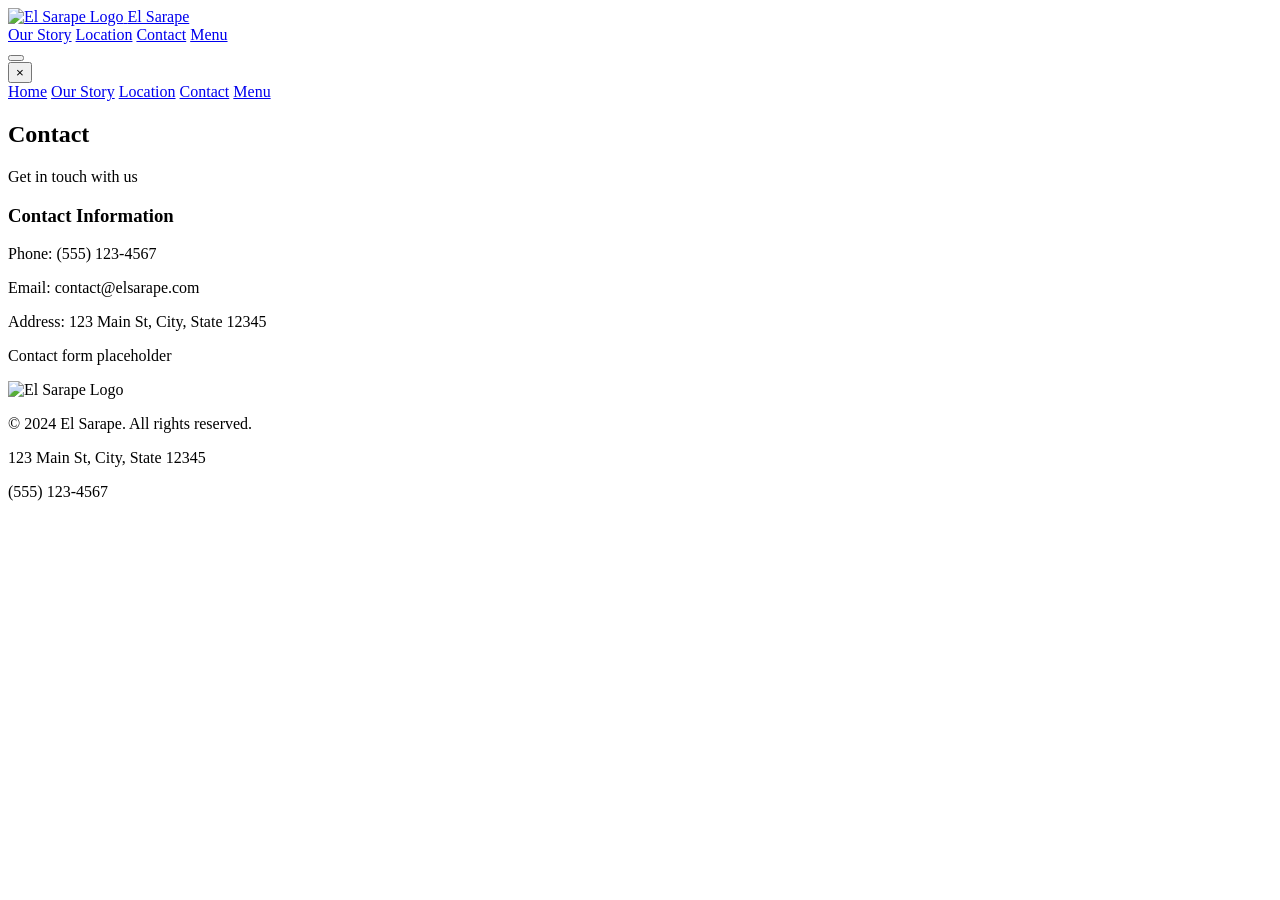
==== contact.html @ fcd25871 "added contact page with placeholders" ====
<!DOCTYPE html>
<html lang="en">
<head>
  <meta charset="UTF-8">
  <meta name="viewport" content="width=device-width, initial-scale=1.0">
  <title>Contact - El Sarape</title>
  <link rel="stylesheet" href="styles.css">
</head>
<body>
  <!-- Header -->
  <header class="header">
    <a href="index.html" class="header-brand">
      <img src="photos/logo.jpg" alt="El Sarape Logo" class="header-logo">
      <span class="header-brand-text">El Sarape</span>
    </a>
    <nav class="header-nav">
      <a href="our-story.html">Our Story</a>
      <a href="location.html">Location</a>
      <a href="contact.html">Contact</a>
      <a href="menu.html" class="btn-primary">Menu</a>
    </nav>
    <button class="hamburger" aria-label="Open menu">
      <span></span>
      <span></span>
      <span></span>
    </button>
  </header>

  <!-- Mobile Navigation -->
  <div class="mobile-nav">
    <button class="mobile-nav-close" aria-label="Close menu">&times;</button>
    <div class="mobile-nav-links">
      <a href="index.html">Home</a>
      <a href="our-story.html">Our Story</a>
      <a href="location.html">Location</a>
      <a href="contact.html">Contact</a>
      <a href="menu.html" class="btn-primary">Menu</a>
    </div>
  </div>

  <!-- Page Hero -->
  <section class="page-hero">
    <h1>Contact</h1>
    <p>Get in touch with us</p>
  </section>

  <!-- Contact Info -->
  <div class="contact-info">
    <h3>Contact Information</h3>
    <p>Phone: (555) 123-4567</p>
    <p>Email: contact@elsarape.com</p>
    <p>Address: 123 Main St, City, State 12345</p>
    
    <div class="form-placeholder">
      <p>Contact form placeholder</p>
    </div>
  </div>

  <!-- Footer -->
  <footer class="footer">
    <img src="photos/logo.jpg" alt="El Sarape Logo" class="footer-logo">
    <p>&copy; 2024 El Sarape. All rights reserved.</p>
    <p>123 Main St, City, State 12345</p>
    <p>(555) 123-4567</p>
  </footer>

  <script src="script.js"></script>
</body>
</html>
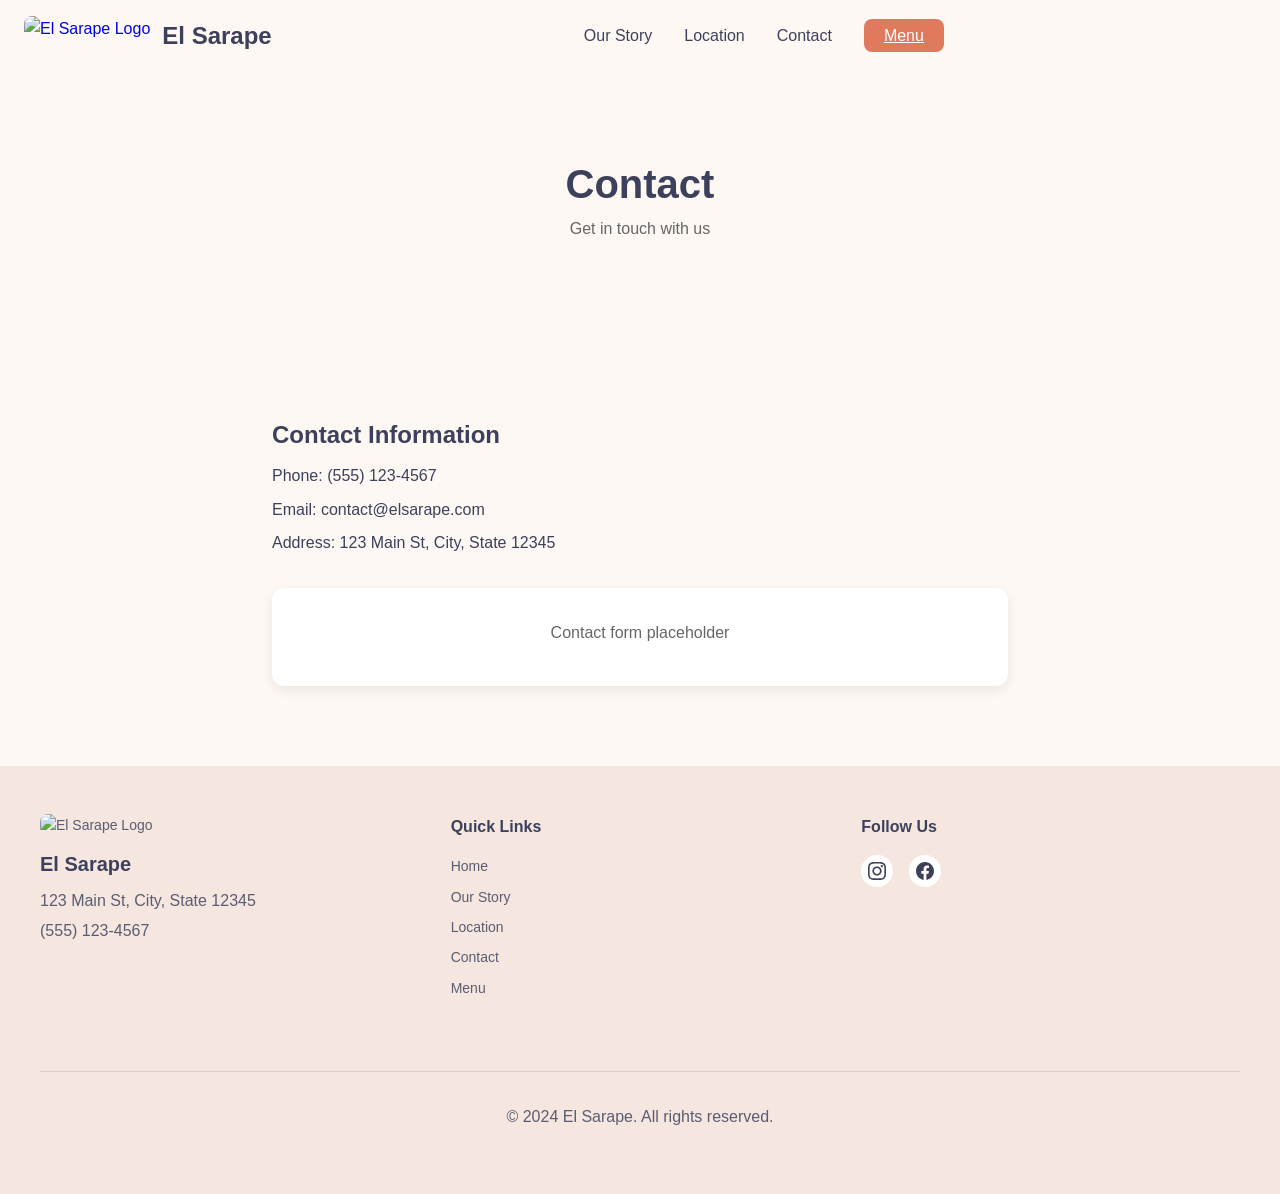
==== commit 0860c979: "footer/header upgrade" ====
--- a/contact.html
+++ b/contact.html
@@ -14,10 +14,14 @@
       <span class="header-brand-text">El Sarape</span>
     </a>
     <nav class="header-nav">
-      <a href="our-story.html">Our Story</a>
-      <a href="location.html">Location</a>
-      <a href="contact.html">Contact</a>
-      <a href="menu.html" class="btn-primary">Menu</a>
+      <div class="header-nav-links">
+        <a href="our-story.html">Our Story</a>
+        <a href="location.html">Location</a>
+        <a href="contact.html">Contact</a>
+      </div>
+      <div class="header-nav-menu">
+        <a href="menu.html" class="btn-primary">Menu</a>
+      </div>
     </nav>
     <button class="hamburger" aria-label="Open menu">
       <span></span>
@@ -58,10 +62,42 @@
 
   <!-- Footer -->
   <footer class="footer">
-    <img src="photos/logo.jpg" alt="El Sarape Logo" class="footer-logo">
-    <p>&copy; 2024 El Sarape. All rights reserved.</p>
-    <p>123 Main St, City, State 12345</p>
-    <p>(555) 123-4567</p>
+    <div class="footer-content">
+      <div class="footer-brand">
+        <img src="photos/logo.jpg" alt="El Sarape Logo" class="footer-logo">
+        <h4>El Sarape</h4>
+        <p>123 Main St, City, State 12345</p>
+        <p>(555) 123-4567</p>
+      </div>
+      <div class="footer-section">
+        <h4>Quick Links</h4>
+        <ul>
+          <li><a href="index.html">Home</a></li>
+          <li><a href="our-story.html">Our Story</a></li>
+          <li><a href="location.html">Location</a></li>
+          <li><a href="contact.html">Contact</a></li>
+          <li><a href="menu.html">Menu</a></li>
+        </ul>
+      </div>
+      <div class="footer-section">
+        <h4>Follow Us</h4>
+        <div class="footer-social">
+          <a href="#" aria-label="Instagram">
+            <svg xmlns="http://www.w3.org/2000/svg" fill="currentColor" viewBox="0 0 24 24" width="18" height="18">
+              <path d="M12 2.163c3.204 0 3.584.012 4.85.07 3.252.148 4.771 1.691 4.919 4.919.058 1.265.069 1.645.069 4.849 0 3.205-.012 3.584-.069 4.849-.149 3.225-1.664 4.771-4.919 4.919-1.266.058-1.644.07-4.85.07-3.204 0-3.584-.012-4.849-.07-3.26-.149-4.771-1.699-4.919-4.92-.058-1.265-.07-1.644-.07-4.849 0-3.204.013-3.583.07-4.849.149-3.227 1.664-4.771 4.919-4.919 1.266-.057 1.645-.069 4.849-.069zm0-2.163c-3.259 0-3.667.014-4.947.072-4.358.2-6.78 2.618-6.98 6.98-.059 1.281-.073 1.689-.073 4.948 0 3.259.014 3.668.072 4.948.2 4.358 2.618 6.78 6.98 6.98 1.281.058 1.689.072 4.948.072 3.259 0 3.668-.014 4.948-.072 4.354-.2 6.782-2.618 6.979-6.98.059-1.28.073-1.689.073-4.948 0-3.259-.014-3.667-.072-4.947-.196-4.354-2.617-6.78-6.979-6.98-1.281-.059-1.69-.073-4.949-.073zm0 5.838c-3.403 0-6.162 2.759-6.162 6.162s2.759 6.163 6.162 6.163 6.162-2.759 6.162-6.163c0-3.403-2.759-6.162-6.162-6.162zm0 10.162c-2.209 0-4-1.79-4-4 0-2.209 1.791-4 4-4s4 1.791 4 4c0 2.21-1.791 4-4 4zm6.406-11.845c-.796 0-1.441.645-1.441 1.44s.645 1.44 1.441 1.44c.795 0 1.439-.645 1.439-1.44s-.644-1.44-1.439-1.44z"/>
+            </svg>
+          </a>
+          <a href="#" aria-label="Facebook">
+            <svg xmlns="http://www.w3.org/2000/svg" fill="currentColor" viewBox="0 0 24 24" width="18" height="18">
+              <path d="M24 12.073c0-6.627-5.373-12-12-12s-12 5.373-12 12c0 5.99 4.388 10.954 10.125 11.854v-8.385H7.078v-3.47h3.047V9.43c0-3.007 1.792-4.669 4.533-4.669 1.312 0 2.686.235 2.686.235v2.953H15.83c-1.491 0-1.956.925-1.956 1.874v2.25h3.328l-.532 3.47h-2.796v8.385C19.612 23.027 24 18.062 24 12.073z"/>
+            </svg>
+          </a>
+        </div>
+      </div>
+      <div class="footer-bottom">
+        <p>&copy; 2024 El Sarape. All rights reserved.</p>
+      </div>
+    </div>
   </footer>
 
   <script src="script.js"></script>
--- a/styles.css
+++ b/styles.css
@@ -0,0 +1,847 @@
+/* El Sarape Restaurant Website */
+
+/* CSS Variables */
+:root {
+  --color-bg: #FDF8F3;
+  --color-accent: #E07A5F;
+  --color-accent-soft: #F5E6E0;
+  --color-text: #3D405B;
+  --color-text-light: #5A5D70;
+  --color-card-bg: #FFFFFF;
+  --color-border: #E8E8E8;
+  
+  --font-main: 'Inter', -apple-system, BlinkMacSystemFont, sans-serif;
+  
+  --spacing-section-mobile: 3rem;
+  --spacing-section-desktop: 5rem;
+  --spacing-card: 1.5rem;
+  --spacing-gap: 1rem;
+  
+  --radius-button: 8px;
+  --radius-card: 12px;
+  --radius-logo: 8px;
+}
+
+/* Reset & Base */
+* {
+  margin: 0;
+  padding: 0;
+  box-sizing: border-box;
+}
+
+html {
+  scroll-behavior: smooth;
+}
+
+body {
+  font-family: var(--font-main);
+  background-color: var(--color-bg);
+  color: var(--color-text);
+  line-height: 1.6;
+}
+
+/* Google Fonts Import */
+@import url('https://fonts.googleapis.com/css2?family=Inter:wght@400;500;600;700&display=swap');
+
+/* Typography */
+h1 {
+  font-size: 2.5rem;
+  font-weight: 700;
+  line-height: 1.2;
+  margin-bottom: 1rem;
+}
+
+h2 {
+  font-size: 2rem;
+  font-weight: 600;
+  line-height: 1.3;
+  margin-bottom: 1rem;
+}
+
+h3 {
+  font-size: 1.5rem;
+  font-weight: 600;
+  line-height: 1.4;
+  margin-bottom: 0.75rem;
+}
+
+p {
+  font-size: 1rem;
+  line-height: 1.6;
+  margin-bottom: 1rem;
+}
+
+/* Header */
+.header {
+  position: fixed;
+  top: 0;
+  left: 0;
+  right: 0;
+  z-index: 1000;
+  padding: 1rem 1.5rem;
+  display: flex;
+  justify-content: space-between;
+  align-items: center;
+  transition: background-color 0.3s ease, backdrop-filter 0.3s ease;
+}
+
+.header.scrolled {
+  background-color: rgba(253, 248, 243, 0.95);
+  backdrop-filter: blur(10px);
+  box-shadow: 0 2px 8px rgba(0, 0, 0, 0.08);
+}
+
+.header-brand {
+  display: flex;
+  align-items: center;
+  gap: 0.75rem;
+  text-decoration: none;
+}
+
+.header-logo {
+  height: 40px;
+  width: auto;
+  border-radius: var(--radius-logo);
+}
+
+.header-brand-text {
+  font-size: 1.5rem;
+  font-weight: 700;
+  color: var(--color-text);
+}
+
+.header-nav {
+  display: none;
+  flex: 1;
+  justify-content: center;
+}
+
+.header-nav-links {
+  display: flex;
+  gap: 2rem;
+  align-items: center;
+}
+
+.header-nav-links a {
+  color: var(--color-text);
+  text-decoration: none;
+  font-weight: 500;
+  transition: color 0.2s ease;
+}
+
+.header-nav-links a:hover {
+  color: var(--color-accent);
+}
+
+.header-nav-menu {
+  margin-left: 2rem;
+}
+
+.header-nav-menu .btn-primary {
+  background-color: var(--color-accent);
+  color: white;
+  padding: 0.5rem 1.25rem;
+  border-radius: var(--radius-button);
+}
+
+.header-nav-menu .btn-primary:hover {
+  color: white;
+  background-color: #d06a4f;
+}
+
+.hamburger {
+  display: flex;
+  flex-direction: column;
+  gap: 5px;
+  cursor: pointer;
+  padding: 5px;
+  background: none;
+  border: none;
+}
+
+.hamburger span {
+  width: 25px;
+  height: 3px;
+  background-color: var(--color-text);
+  border-radius: 2px;
+  transition: background-color 0.2s ease;
+}
+
+.hamburger:hover span {
+  background-color: var(--color-accent);
+}
+
+/* Mobile Navigation Overlay */
+.mobile-nav {
+  position: fixed;
+  top: 0;
+  left: 0;
+  right: 0;
+  bottom: 0;
+  background-color: var(--color-bg);
+  z-index: 1001;
+  display: flex;
+  flex-direction: column;
+  justify-content: center;
+  align-items: center;
+  opacity: 0;
+  visibility: hidden;
+  transition: opacity 0.3s ease, visibility 0.3s ease;
+}
+
+.mobile-nav.active {
+  opacity: 1;
+  visibility: visible;
+}
+
+.mobile-nav-close {
+  position: absolute;
+  top: 1.5rem;
+  right: 1.5rem;
+  font-size: 2rem;
+  font-weight: 700;
+  color: var(--color-text);
+  background: none;
+  border: none;
+  cursor: pointer;
+  padding: 0.5rem;
+  line-height: 1;
+}
+
+.mobile-nav-close:hover {
+  color: var(--color-accent);
+}
+
+.mobile-nav-links {
+  display: flex;
+  flex-direction: column;
+  gap: 2rem;
+  text-align: center;
+}
+
+.mobile-nav-links a {
+  font-size: 1.5rem;
+  font-weight: 600;
+  color: var(--color-text);
+  text-decoration: none;
+  transition: color 0.2s ease;
+}
+
+.mobile-nav-links a:hover {
+  color: var(--color-accent);
+}
+
+.mobile-nav-links .btn-primary {
+  background-color: var(--color-accent);
+  color: white;
+  padding: 1rem 2rem;
+  border-radius: var(--radius-button);
+  margin-top: 1rem;
+}
+
+.mobile-nav-links .btn-primary:hover {
+  color: white;
+  background-color: #d06a4f;
+}
+
+/* Buttons */
+.btn {
+  display: inline-block;
+  padding: 0.75rem 1.5rem;
+  font-size: 1rem;
+  font-weight: 500;
+  text-decoration: none;
+  border-radius: var(--radius-button);
+  cursor: pointer;
+  transition: all 0.2s ease;
+  border: none;
+  min-height: 44px;
+}
+
+.btn-primary {
+  background-color: var(--color-accent);
+  color: white;
+}
+
+.btn-primary:hover {
+  background-color: #d06a4f;
+  color: white;
+}
+
+.btn-secondary {
+  background-color: transparent;
+  color: var(--color-accent);
+  border: 2px solid var(--color-accent);
+}
+
+.btn-secondary:hover {
+  background-color: var(--color-accent);
+  color: white;
+}
+
+/* Cards */
+.card {
+  background-color: var(--color-card-bg);
+  border-radius: var(--radius-card);
+  padding: var(--spacing-card);
+  box-shadow: 0 2px 8px rgba(0, 0, 0, 0.06);
+  transition: transform 0.2s ease, box-shadow 0.2s ease;
+}
+
+.card:hover {
+  transform: translateY(-2px);
+  box-shadow: 0 4px 12px rgba(0, 0, 0, 0.1);
+}
+
+.card h3 {
+  margin-bottom: 0.5rem;
+}
+
+.card p {
+  margin-bottom: 1rem;
+  color: var(--color-text-light);
+}
+
+/* Sections */
+.section {
+  padding: var(--spacing-section-mobile) 1.5rem;
+  max-width: 1200px;
+  margin: 0 auto;
+}
+
+/* Hero Section */
+.hero {
+  min-height: 70vh;
+  display: flex;
+  align-items: center;
+  padding: 6rem 1.5rem 3rem;
+}
+
+.hero-content {
+  max-width: 1200px;
+  margin: 0 auto;
+  width: 100%;
+}
+
+.hero-text {
+  flex: 1;
+  margin-bottom: 2rem;
+}
+
+.hero-identity {
+  margin-bottom: 1rem;
+}
+
+.hero-identity h1 {
+  font-size: 2.5rem;
+  margin-bottom: 0.5rem;
+}
+
+.hero-identity .tagline {
+  font-size: 1.25rem;
+  color: var(--color-accent);
+  font-weight: 500;
+}
+
+.hero-description {
+  margin-bottom: 1.5rem;
+}
+
+.hero-description p {
+  font-size: 1rem;
+  color: var(--color-text-light);
+  margin-bottom: 0;
+}
+
+.hero-buttons {
+  display: flex;
+  gap: 1rem;
+  flex-wrap: wrap;
+  margin-bottom: 1.5rem;
+}
+
+.hero-info-strip {
+  display: flex;
+  gap: 1.5rem;
+  align-items: center;
+  padding-top: 1rem;
+  border-top: 1px solid rgba(0, 0, 0, 0.1);
+}
+
+.hero-info-item {
+  display: flex;
+  align-items: center;
+  gap: 0.5rem;
+  font-size: 0.875rem;
+  color: var(--color-text-light);
+}
+
+.hero-info-item svg {
+  width: 16px;
+  height: 16px;
+  color: var(--color-accent);
+}
+
+.hero-images {
+  display: grid;
+  grid-template-columns: repeat(2, 1fr);
+  gap: 1rem;
+}
+
+.hero-images img {
+  width: 100%;
+  height: 150px;
+  object-fit: cover;
+  border-radius: var(--radius-card);
+}
+
+.hero-images .large {
+  grid-column: span 2;
+  height: 200px;
+}
+
+/* Experience/Highlights Strip */
+.experience-strip {
+  padding: 2rem 1.5rem;
+  background-color: var(--color-accent-soft);
+}
+
+.experience-strip-content {
+  max-width: 1200px;
+  margin: 0 auto;
+}
+
+.experience-strip h2 {
+  text-align: center;
+  margin-bottom: 1.5rem;
+  font-size: 1.75rem;
+}
+
+.experience-grid {
+  display: grid;
+  grid-template-columns: repeat(2, 1fr);
+  gap: 1.5rem;
+}
+
+.experience-item {
+  text-align: center;
+  padding: 1rem;
+}
+
+.experience-item h3 {
+  font-size: 1.25rem;
+  margin-bottom: 0.5rem;
+  color: var(--color-accent);
+}
+
+.experience-item p {
+  font-size: 0.9rem;
+  color: var(--color-text-light);
+  margin-bottom: 0;
+}
+
+/* Featured Menu Preview */
+.menu-preview {
+  padding: var(--spacing-section-mobile) 1.5rem;
+  max-width: 1200px;
+  margin: 0 auto;
+}
+
+.menu-preview h2 {
+  text-align: center;
+  margin-bottom: 2rem;
+}
+
+.menu-category {
+  margin-bottom: 2rem;
+}
+
+.menu-category h3 {
+  margin-bottom: 1rem;
+  color: var(--color-accent);
+}
+
+.menu-items {
+  display: grid;
+  gap: 1rem;
+}
+
+.menu-item {
+  display: flex;
+  justify-content: space-between;
+  align-items: flex-start;
+  padding: 1rem;
+  background-color: var(--color-card-bg);
+  border-radius: var(--radius-card);
+  box-shadow: 0 2px 6px rgba(0, 0, 0, 0.04);
+}
+
+.menu-item-name {
+  flex: 1;
+}
+
+.menu-item-name h4 {
+  font-size: 1rem;
+  font-weight: 600;
+  margin-bottom: 0.25rem;
+}
+
+.menu-item-name p {
+  font-size: 0.875rem;
+  color: var(--color-text-light);
+  margin-bottom: 0;
+}
+
+.menu-item-price {
+  font-weight: 600;
+  color: var(--color-accent);
+  margin-left: 1rem;
+}
+
+/* Our Story Preview */
+.story-preview {
+  padding: var(--spacing-section-mobile) 1.5rem;
+  max-width: 800px;
+  margin: 0 auto;
+  text-align: center;
+}
+
+.story-preview h2 {
+  margin-bottom: 1.5rem;
+}
+
+/* Contact/Visit Section */
+.contact-visit {
+  padding: var(--spacing-section-mobile) 1.5rem;
+  background-color: var(--color-accent-soft);
+}
+
+.contact-visit-content {
+  max-width: 800px;
+  margin: 0 auto;
+  text-align: center;
+}
+
+.contact-visit h2 {
+  margin-bottom: 1.5rem;
+}
+
+.contact-visit p {
+  margin-bottom: 0.5rem;
+  color: var(--color-text-light);
+}
+
+.contact-visit .hours {
+  margin-top: 1.5rem;
+  padding-top: 1.5rem;
+  border-top: 1px solid rgba(0, 0, 0, 0.1);
+}
+
+/* Preview Cards Section */
+.preview-cards {
+  padding: var(--spacing-section-mobile) 1.5rem;
+  max-width: 1200px;
+  margin: 0 auto;
+}
+
+.preview-cards h2 {
+  text-align: center;
+  margin-bottom: 2rem;
+}
+
+.preview-cards-grid {
+  display: grid;
+  grid-template-columns: 1fr;
+  gap: 1.5rem;
+}
+
+.preview-cards-grid .card.emphasized {
+  border: 2px solid var(--color-accent);
+}
+
+/* Page Hero */
+.page-hero {
+  padding: 8rem 1.5rem 4rem;
+  text-align: center;
+}
+
+.page-hero h1 {
+  margin-bottom: 0.5rem;
+}
+
+.page-hero p {
+  color: #666;
+}
+
+/* Content Block */
+.content-block {
+  padding: 0 1.5rem var(--spacing-section-mobile);
+  max-width: 800px;
+  margin: 0 auto;
+}
+
+/* Location Page */
+.location-info {
+  padding: var(--spacing-section-mobile) 1.5rem;
+  max-width: 800px;
+  margin: 0 auto;
+}
+
+.location-info p {
+  margin-bottom: 0.5rem;
+}
+
+.map-placeholder {
+  width: 100%;
+  height: 300px;
+  background-color: #f0f0f0;
+  border-radius: var(--radius-card);
+  display: flex;
+  align-items: center;
+  justify-content: center;
+  margin-top: 2rem;
+}
+
+/* Contact Page */
+.contact-info {
+  padding: var(--spacing-section-mobile) 1.5rem;
+  max-width: 800px;
+  margin: 0 auto;
+}
+
+.contact-info p {
+  margin-bottom: 0.5rem;
+}
+
+.form-placeholder {
+  margin-top: 2rem;
+  padding: 2rem;
+  background-color: var(--color-card-bg);
+  border-radius: var(--radius-card);
+  box-shadow: 0 4px 12px rgba(0, 0, 0, 0.08);
+}
+
+.form-placeholder p {
+  color: #666;
+  text-align: center;
+}
+
+/* Menu Page */
+.menu-embed {
+  padding: var(--spacing-section-mobile) 1.5rem;
+  max-width: 1000px;
+  margin: 0 auto;
+}
+
+.menu-embed-container {
+  background-color: var(--color-card-bg);
+  border-radius: var(--radius-card);
+  padding: 1.5rem;
+  box-shadow: 0 2px 8px rgba(0, 0, 0, 0.06);
+}
+
+.menu-embed iframe {
+  width: 100%;
+  height: 600px;
+  border: none;
+  border-radius: var(--radius-card);
+}
+
+.menu-buttons {
+  display: flex;
+  gap: 1rem;
+  justify-content: center;
+  margin-top: 2rem;
+  flex-wrap: wrap;
+}
+
+/* Footer */
+.footer {
+  padding: 3rem 1.5rem;
+  background-color: var(--color-accent-soft);
+  color: var(--color-text-light);
+  font-size: 0.875rem;
+}
+
+.footer-content {
+  max-width: 1200px;
+  margin: 0 auto;
+  display: grid;
+  grid-template-columns: 1fr;
+  gap: 2rem;
+}
+
+.footer-brand {
+  text-align: center;
+}
+
+.footer-logo {
+  height: 50px;
+  width: auto;
+  border-radius: var(--radius-logo);
+  margin-bottom: 0.75rem;
+}
+
+.footer-brand h4 {
+  font-size: 1.25rem;
+  font-weight: 600;
+  color: var(--color-text);
+  margin-bottom: 0.5rem;
+}
+
+.footer-brand p {
+  margin-bottom: 0.25rem;
+}
+
+.footer-section h4 {
+  font-size: 1rem;
+  font-weight: 600;
+  color: var(--color-text);
+  margin-bottom: 1rem;
+}
+
+.footer-section ul {
+  list-style: none;
+}
+
+.footer-section li {
+  margin-bottom: 0.5rem;
+}
+
+.footer-section a {
+  color: var(--color-text-light);
+  text-decoration: none;
+  transition: color 0.2s ease;
+}
+
+.footer-section a:hover {
+  color: var(--color-accent);
+}
+
+.footer-social {
+  display: flex;
+  gap: 1rem;
+  margin-top: 1rem;
+}
+
+.footer-social a {
+  width: 32px;
+  height: 32px;
+  display: flex;
+  align-items: center;
+  justify-content: center;
+  background-color: var(--color-card-bg);
+  border-radius: 50%;
+  color: var(--color-text);
+  transition: background-color 0.2s ease, color 0.2s ease;
+}
+
+.footer-social a:hover {
+  background-color: var(--color-accent);
+  color: white;
+}
+
+.footer-bottom {
+  grid-column: 1 / -1;
+  text-align: center;
+  padding-top: 2rem;
+  margin-top: 2rem;
+  border-top: 1px solid rgba(0, 0, 0, 0.1);
+}
+
+/* Desktop Styles */
+@media (min-width: 768px) {
+  .section {
+    padding: var(--spacing-section-desktop) 2rem;
+  }
+  
+  .header-nav {
+    display: flex;
+  }
+  
+  .hamburger {
+    display: none;
+  }
+  
+  .footer-content {
+    grid-template-columns: repeat(3, 1fr);
+  }
+  
+  .footer-brand {
+    text-align: left;
+  }
+  
+  .hero {
+    padding: 8rem 2rem 4rem;
+  }
+  
+  .hero-content {
+    display: flex;
+    gap: 4rem;
+    align-items: center;
+  }
+  
+  .hero-text {
+    flex: 1;
+    margin-bottom: 0;
+  }
+  
+  .hero-text h1 {
+    font-size: 3rem;
+  }
+  
+  .hero-images {
+    flex: 1;
+  }
+  
+  .hero-images img {
+    height: 200px;
+  }
+  
+  .hero-images .large {
+    height: 250px;
+  }
+  
+  .experience-grid {
+    grid-template-columns: repeat(4, 1fr);
+  }
+  
+  .menu-items {
+    grid-template-columns: repeat(2, 1fr);
+  }
+  
+  .preview-cards {
+    padding: var(--spacing-section-desktop) 2rem;
+  }
+  
+  .preview-cards-grid {
+    grid-template-columns: repeat(2, 1fr);
+  }
+  
+  .page-hero {
+    padding: 10rem 2rem 5rem;
+  }
+  
+  .content-block {
+    padding: 0 2rem var(--spacing-section-desktop);
+  }
+  
+  .location-info,
+  .contact-info {
+    padding: var(--spacing-section-desktop) 2rem;
+  }
+  
+  .menu-embed {
+    padding: var(--spacing-section-desktop) 2rem;
+  }
+}
+
+@media (min-width: 1024px) {
+  .preview-cards-grid {
+    grid-template-columns: repeat(4, 1fr);
+  }
+  
+  .menu-items {
+    grid-template-columns: repeat(3, 1fr);
+  }
+}
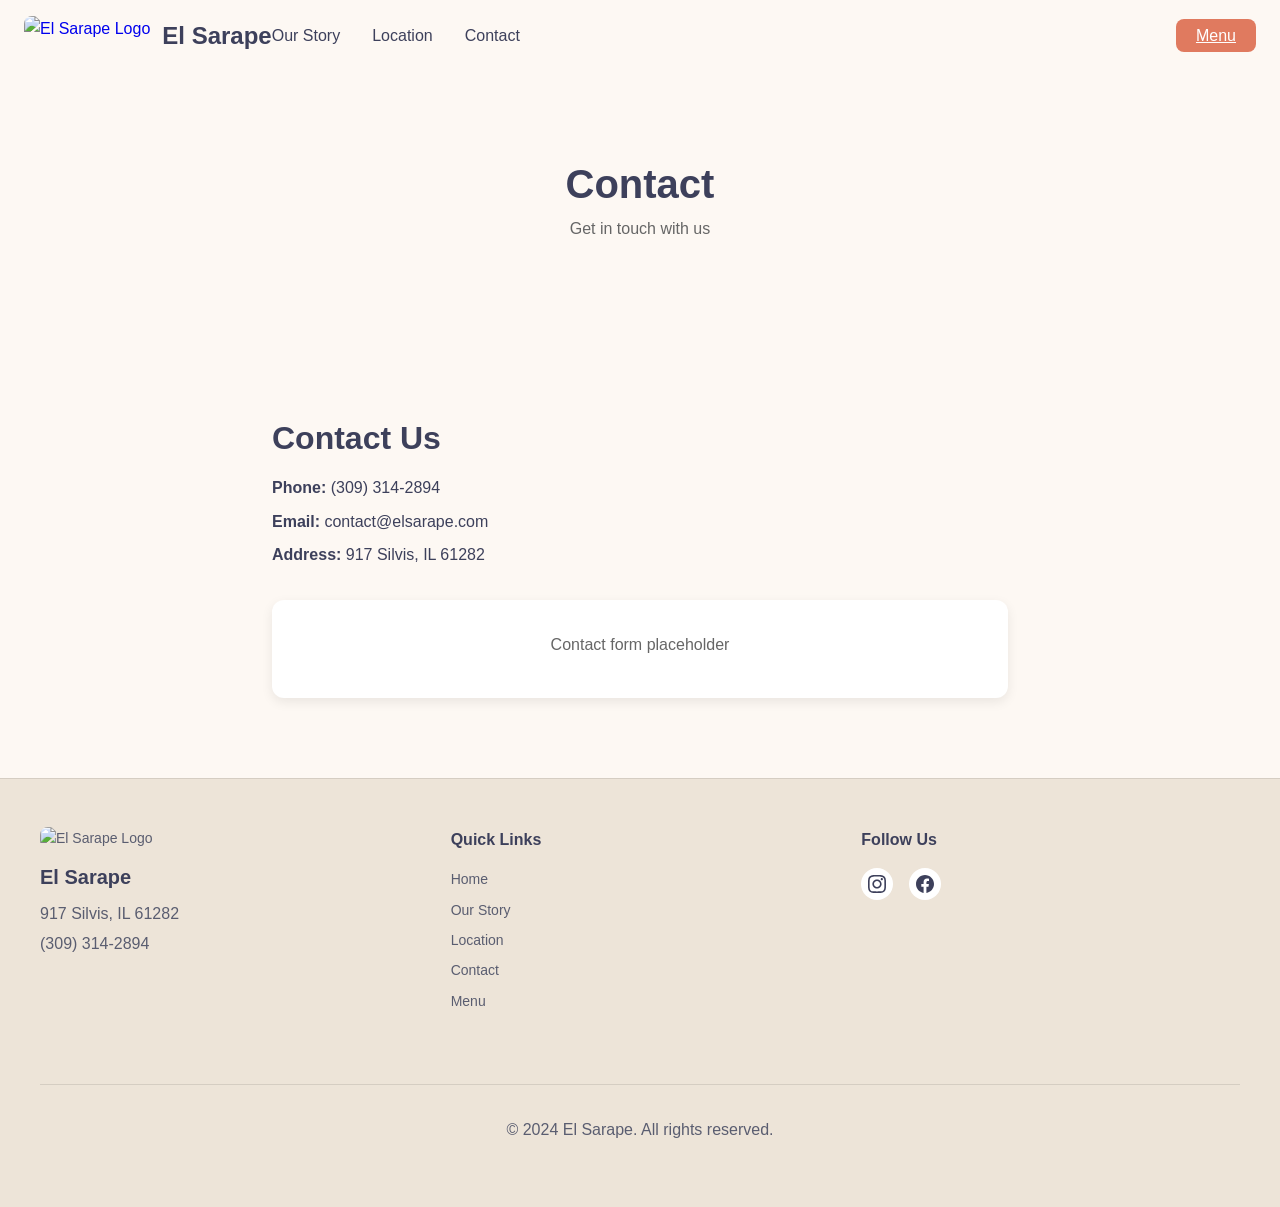
==== commit c7c192f8: "replaced some placeholders." ====
--- a/contact.html
+++ b/contact.html
@@ -50,10 +50,10 @@
 
   <!-- Contact Info -->
   <div class="contact-info">
-    <h3>Contact Information</h3>
-    <p>Phone: (555) 123-4567</p>
-    <p>Email: contact@elsarape.com</p>
-    <p>Address: 123 Main St, City, State 12345</p>
+    <h2>Contact Us</h2>
+    <p><strong>Phone:</strong> (309) 314-2894</p>
+    <p><strong>Email:</strong> contact@elsarape.com</p>
+    <p><strong>Address:</strong> 917 Silvis, IL 61282</p>
     
     <div class="form-placeholder">
       <p>Contact form placeholder</p>
@@ -66,8 +66,8 @@
       <div class="footer-brand">
         <img src="photos/logo.jpg" alt="El Sarape Logo" class="footer-logo">
         <h4>El Sarape</h4>
-        <p>123 Main St, City, State 12345</p>
-        <p>(555) 123-4567</p>
+        <p>917 Silvis, IL 61282</p>
+        <p>(309) 314-2894</p>
       </div>
       <div class="footer-section">
         <h4>Quick Links</h4>
--- a/styles.css
+++ b/styles.css
@@ -73,22 +73,23 @@
 
 /* Header */
 .header {
+  display: flex;
+  align-items: center;
+  justify-content: space-between;
+  padding: 1rem 1.5rem;
   position: fixed;
   top: 0;
   left: 0;
   right: 0;
   z-index: 1000;
-  padding: 1rem 1.5rem;
-  display: flex;
-  justify-content: space-between;
-  align-items: center;
-  transition: background-color 0.3s ease, backdrop-filter 0.3s ease;
+  background-color: var(--color-bg);
+  transition: background-color 0.3s ease, box-shadow 0.3s ease;
 }
 
 .header.scrolled {
   background-color: rgba(253, 248, 243, 0.95);
   backdrop-filter: blur(10px);
-  box-shadow: 0 2px 8px rgba(0, 0, 0, 0.08);
+  box-shadow: 0 2px 10px rgba(0, 0, 0, 0.1);
 }
 
 .header-brand {
@@ -114,6 +115,7 @@
   display: none;
   flex: 1;
   justify-content: center;
+  align-items: center;
 }
 
 .header-nav-links {
@@ -134,7 +136,7 @@
 }
 
 .header-nav-menu {
-  margin-left: 2rem;
+  margin-left: auto;
 }
 
 .header-nav-menu .btn-primary {
@@ -537,6 +539,40 @@
   border-top: 1px solid rgba(0, 0, 0, 0.1);
 }
 
+.location-preview {
+  margin-top: 2rem;
+  padding: 1.5rem;
+  background-color: var(--color-card-bg);
+  border-radius: var(--radius-card);
+  box-shadow: 0 2px 8px rgba(0, 0, 0, 0.08);
+}
+
+.location-preview-info {
+  margin-bottom: 1.5rem;
+}
+
+.location-preview-info p {
+  margin-bottom: 0.5rem;
+  color: var(--color-text-light);
+}
+
+.location-preview-map {
+  width: 100%;
+  height: 200px;
+  background-color: #f0f0f0;
+  border-radius: var(--radius-card);
+  display: flex;
+  align-items: center;
+  justify-content: center;
+  overflow: hidden;
+}
+
+.location-preview-map img {
+  width: 100%;
+  height: 100%;
+  object-fit: cover;
+}
+
 /* Preview Cards Section */
 .preview-cards {
   padding: var(--spacing-section-mobile) 1.5rem;
@@ -658,9 +694,10 @@
 /* Footer */
 .footer {
   padding: 3rem 1.5rem;
-  background-color: var(--color-accent-soft);
+  background-color: #EDE4D8;
   color: var(--color-text-light);
   font-size: 0.875rem;
+  border-top: 1px solid rgba(0, 0, 0, 0.1);
 }
 
 .footer-content {
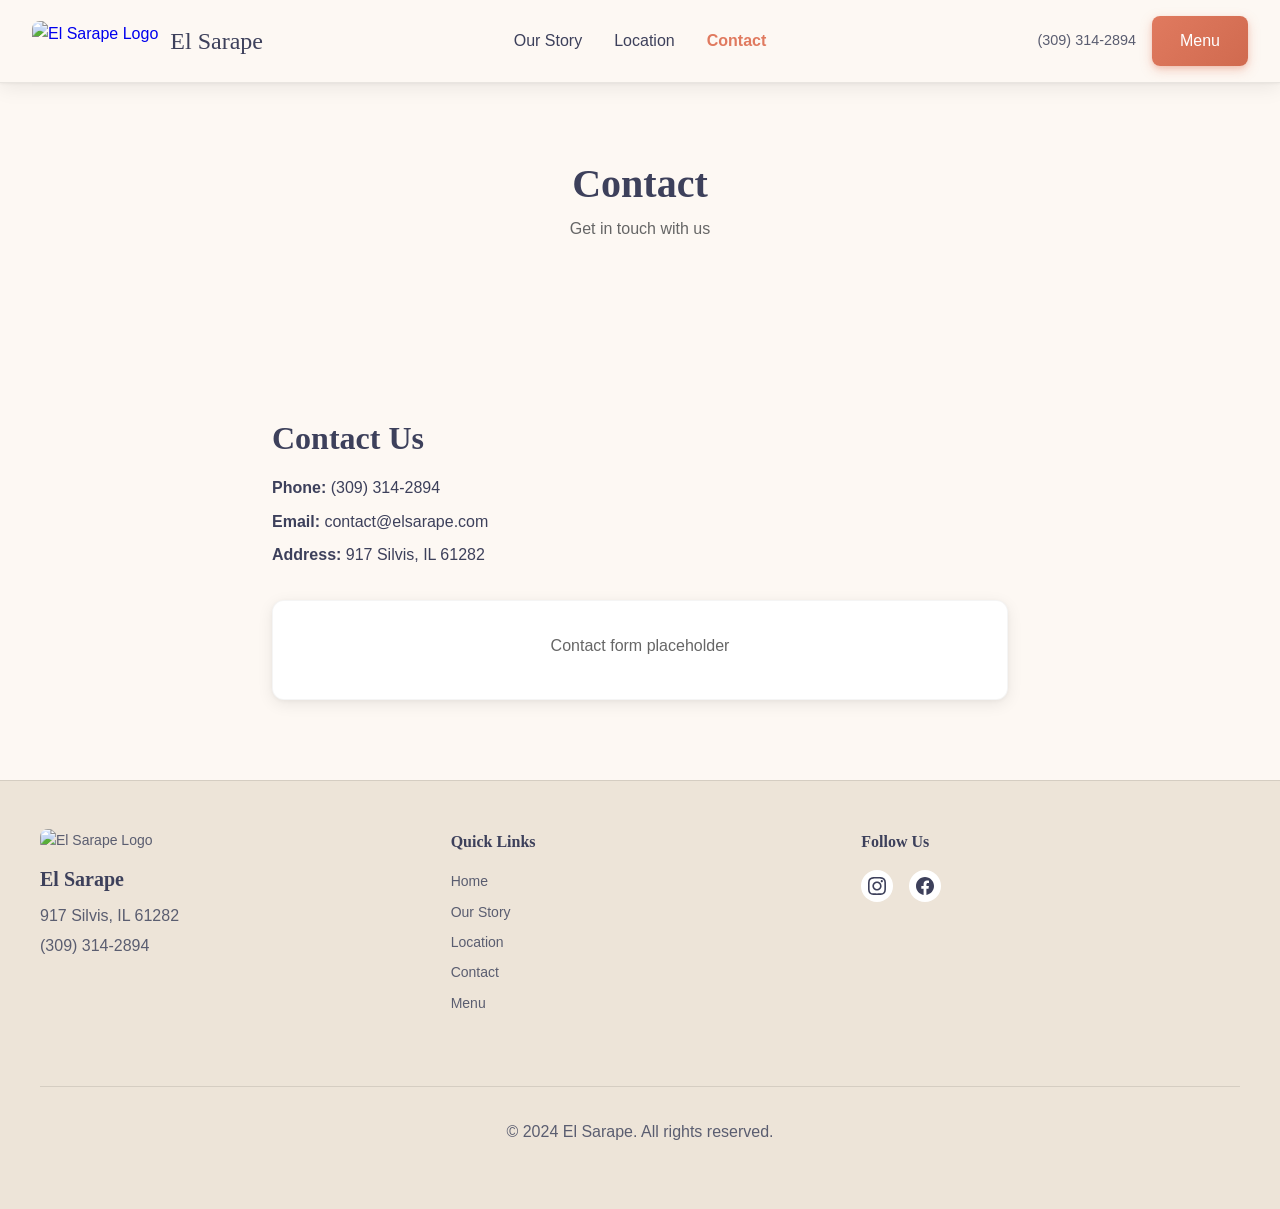
==== commit 955afe85: "fixed website structure and broken components" ====
--- a/contact.html
+++ b/contact.html
@@ -9,20 +9,23 @@
 <body>
   <!-- Header -->
   <header class="header">
-    <a href="index.html" class="header-brand">
-      <img src="photos/logo.jpg" alt="El Sarape Logo" class="header-logo">
-      <span class="header-brand-text">El Sarape</span>
-    </a>
-    <nav class="header-nav">
-      <div class="header-nav-links">
+    <div class="header-left">
+      <a href="index.html" class="header-brand">
+        <img src="photos/logo.jpg" alt="El Sarape Logo" class="header-logo">
+        <span class="header-brand-text">El Sarape</span>
+      </a>
+    </div>
+    <div class="header-center">
+      <nav class="header-nav-links">
         <a href="our-story.html">Our Story</a>
         <a href="location.html">Location</a>
-        <a href="contact.html">Contact</a>
-      </div>
-      <div class="header-nav-menu">
-        <a href="menu.html" class="btn-primary">Menu</a>
-      </div>
-    </nav>
+        <a href="contact.html" class="active">Contact</a>
+      </nav>
+    </div>
+    <div class="header-right">
+      <span class="header-phone">(309) 314-2894</span>
+      <a href="menu.html" class="header-cta">Menu</a>
+    </div>
     <button class="hamburger" aria-label="Open menu">
       <span></span>
       <span></span>
@@ -37,7 +40,7 @@
       <a href="index.html">Home</a>
       <a href="our-story.html">Our Story</a>
       <a href="location.html">Location</a>
-      <a href="contact.html">Contact</a>
+      <a href="contact.html" class="active">Contact</a>
       <a href="menu.html" class="btn-primary">Menu</a>
     </div>
   </div>
--- a/styles.css
+++ b/styles.css
@@ -11,6 +11,7 @@
   --color-border: #E8E8E8;
   
   --font-main: 'Inter', -apple-system, BlinkMacSystemFont, sans-serif;
+  --font-heading: 'DM Serif Display', Georgia, serif;
   
   --spacing-section-mobile: 3rem;
   --spacing-section-desktop: 5rem;
@@ -41,7 +42,7 @@
 }
 
 /* Google Fonts Import */
-@import url('https://fonts.googleapis.com/css2?family=Inter:wght@400;500;600;700&display=swap');
+@import url('https://fonts.googleapis.com/css2?family=DM+Serif+Display:wght@400;500;600&family=Inter:wght@400;500;600;700&display=swap');
 
 /* Typography */
 h1 {
@@ -49,6 +50,7 @@
   font-weight: 700;
   line-height: 1.2;
   margin-bottom: 1rem;
+  font-family: var(--font-heading);
 }
 
 h2 {
@@ -56,6 +58,7 @@
   font-weight: 600;
   line-height: 1.3;
   margin-bottom: 1rem;
+  font-family: var(--font-heading);
 }
 
 h3 {
@@ -63,6 +66,11 @@
   font-weight: 600;
   line-height: 1.4;
   margin-bottom: 0.75rem;
+  font-family: var(--font-heading);
+}
+
+h4 {
+  font-family: var(--font-heading);
 }
 
 p {
@@ -82,14 +90,49 @@
   left: 0;
   right: 0;
   z-index: 1000;
-  background-color: var(--color-bg);
-  transition: background-color 0.3s ease, box-shadow 0.3s ease;
+  background-color: rgba(253, 248, 243, 0.95);
+  backdrop-filter: blur(12px);
+  -webkit-backdrop-filter: blur(12px);
+  border-bottom: 1px solid rgba(0, 0, 0, 0.08);
+  box-shadow: 0 4px 20px rgba(0, 0, 0, 0.08), 0 1px 3px rgba(0, 0, 0, 0.05);
+  transition: all 0.3s cubic-bezier(0.4, 0, 0.2, 1);
+}
+
+.header-left,
+.header-center,
+.header-right {
+  display: none;
+}
+
+.header-left {
+  display: flex;
+}
+
+.header-center {
+  display: none;
+}
+
+.header-right {
+  display: none;
+}
+
+.hamburger {
+  display: flex;
+  flex-direction: column;
+  gap: 5px;
+  cursor: pointer;
+  padding: 8px;
+  background: none;
+  border: none;
+  margin-left: auto;
 }
 
 .header.scrolled {
-  background-color: rgba(253, 248, 243, 0.95);
-  backdrop-filter: blur(10px);
-  box-shadow: 0 2px 10px rgba(0, 0, 0, 0.1);
+  background-color: rgba(253, 248, 243, 0.98);
+  backdrop-filter: blur(16px);
+  -webkit-backdrop-filter: blur(16px);
+  border-bottom: 1px solid rgba(0, 0, 0, 0.12);
+  box-shadow: 0 8px 32px rgba(0, 0, 0, 0.12), 0 2px 8px rgba(0, 0, 0, 0.08);
 }
 
 .header-brand {
@@ -97,25 +140,6 @@
   align-items: center;
   gap: 0.75rem;
   text-decoration: none;
-}
-
-.header-logo {
-  height: 40px;
-  width: auto;
-  border-radius: var(--radius-logo);
-}
-
-.header-brand-text {
-  font-size: 1.5rem;
-  font-weight: 700;
-  color: var(--color-text);
-}
-
-.header-nav {
-  display: none;
-  flex: 1;
-  justify-content: center;
-  align-items: center;
 }
 
 .header-nav-links {
@@ -135,21 +159,68 @@
   color: var(--color-accent);
 }
 
-.header-nav-menu {
-  margin-left: auto;
-}
-
-.header-nav-menu .btn-primary {
-  background-color: var(--color-accent);
+.header-nav-links a.active {
+  color: var(--color-accent);
+  font-weight: 600;
+}
+
+.header-cta {
+  display: inline-block;
+  background: linear-gradient(135deg, var(--color-accent) 0%, #d06a4f 100%);
   color: white;
-  padding: 0.5rem 1.25rem;
+  padding: 0.75rem 1.75rem;
   border-radius: var(--radius-button);
-}
-
-.header-nav-menu .btn-primary:hover {
+  text-decoration: none;
+  font-weight: 500;
+  font-size: 1rem;
+  font-family: var(--font-main);
+  box-shadow: 0 4px 12px rgba(224, 122, 95, 0.35), 0 2px 4px rgba(224, 122, 95, 0.2);
+  transition: all 0.3s cubic-bezier(0.4, 0, 0.2, 1);
+  position: relative;
+  overflow: hidden;
+}
+
+.header-cta::before {
+  content: '';
+  position: absolute;
+  top: 0;
+  left: 0;
+  right: 0;
+  bottom: 0;
+  background: linear-gradient(135deg, rgba(255, 255, 255, 0.1) 0%, transparent 50%);
+  opacity: 0;
+  transition: opacity 0.3s ease;
+}
+
+.header-cta:hover {
+  background: linear-gradient(135deg, #d06a4f 0%, #c45a3f 100%);
   color: white;
-  background-color: #d06a4f;
-}
+  box-shadow: 0 6px 20px rgba(224, 122, 95, 0.45), 0 3px 8px rgba(224, 122, 95, 0.3);
+  transform: translateY(-2px);
+}
+
+.header-cta:hover::before {
+  opacity: 1;
+}
+
+.header-cta:active {
+  transform: translateY(0);
+  box-shadow: 0 2px 8px rgba(224, 122, 95, 0.3);
+}
+
+.header-logo {
+  height: 40px;
+  width: auto;
+  border-radius: var(--radius-logo);
+}
+
+.header-brand-text {
+  font-size: 1.5rem;
+  font-weight: 500;
+  color: var(--color-text);
+  font-family: var(--font-heading);
+}
+
 
 .hamburger {
   display: flex;
@@ -180,7 +251,9 @@
   left: 0;
   right: 0;
   bottom: 0;
-  background-color: var(--color-bg);
+  background-color: rgba(253, 248, 243, 0.98);
+  backdrop-filter: blur(16px);
+  -webkit-backdrop-filter: blur(16px);
   z-index: 1001;
   display: flex;
   flex-direction: column;
@@ -188,97 +261,160 @@
   align-items: center;
   opacity: 0;
   visibility: hidden;
-  transition: opacity 0.3s ease, visibility 0.3s ease;
+  transition: all 0.4s cubic-bezier(0.4, 0, 0.2, 1);
+  transform: scale(0.95);
 }
 
 .mobile-nav.active {
   opacity: 1;
   visibility: visible;
+  transform: scale(1);
 }
 
 .mobile-nav-close {
   position: absolute;
   top: 1.5rem;
   right: 1.5rem;
-  font-size: 2rem;
+  font-size: 2.5rem;
   font-weight: 700;
   color: var(--color-text);
-  background: none;
+  background: rgba(255, 255, 255, 0.5);
   border: none;
   cursor: pointer;
-  padding: 0.5rem;
+  padding: 0.75rem;
   line-height: 1;
+  border-radius: 50%;
+  width: 56px;
+  height: 56px;
+  display: flex;
+  align-items: center;
+  justify-content: center;
+  transition: all 0.3s ease;
+  box-shadow: 0 2px 8px rgba(0, 0, 0, 0.1);
 }
 
 .mobile-nav-close:hover {
   color: var(--color-accent);
+  background: rgba(255, 255, 255, 0.8);
+  transform: rotate(90deg);
+  box-shadow: 0 4px 12px rgba(224, 122, 95, 0.2);
 }
 
 .mobile-nav-links {
   display: flex;
   flex-direction: column;
-  gap: 2rem;
+  gap: 1.5rem;
   text-align: center;
+  padding: 2rem;
 }
 
 .mobile-nav-links a {
-  font-size: 1.5rem;
-  font-weight: 600;
+  font-size: 1.75rem;
+  font-weight: 500;
   color: var(--color-text);
   text-decoration: none;
-  transition: color 0.2s ease;
+  transition: all 0.3s ease;
+  font-family: var(--font-heading);
+  padding: 0.75rem 1.5rem;
+  border-radius: var(--radius-button);
 }
 
 .mobile-nav-links a:hover {
   color: var(--color-accent);
+  background-color: rgba(224, 122, 95, 0.08);
+  transform: translateX(8px);
+}
+
+.mobile-nav-links a.active {
+  color: var(--color-accent);
+  font-weight: 600;
 }
 
 .mobile-nav-links .btn-primary {
-  background-color: var(--color-accent);
+  background: linear-gradient(135deg, var(--color-accent) 0%, #d06a4f 100%);
   color: white;
-  padding: 1rem 2rem;
+  padding: 1rem 2.5rem;
   border-radius: var(--radius-button);
   margin-top: 1rem;
+  box-shadow: 0 4px 12px rgba(224, 122, 95, 0.35);
+  font-family: var(--font-main);
+  font-weight: 500;
 }
 
 .mobile-nav-links .btn-primary:hover {
   color: white;
-  background-color: #d06a4f;
+  background: linear-gradient(135deg, #d06a4f 0%, #c45a3f 100%);
+  box-shadow: 0 6px 20px rgba(224, 122, 95, 0.45);
+  transform: translateY(-2px);
 }
 
 /* Buttons */
 .btn {
   display: inline-block;
-  padding: 0.75rem 1.5rem;
+  padding: 0.875rem 1.75rem;
   font-size: 1rem;
   font-weight: 500;
   text-decoration: none;
   border-radius: var(--radius-button);
   cursor: pointer;
-  transition: all 0.2s ease;
+  transition: all 0.3s cubic-bezier(0.4, 0, 0.2, 1);
   border: none;
-  min-height: 44px;
+  min-height: 48px;
+  font-family: var(--font-main);
+  position: relative;
+  overflow: hidden;
 }
 
 .btn-primary {
-  background-color: var(--color-accent);
+  background: linear-gradient(135deg, var(--color-accent) 0%, #d06a4f 100%);
   color: white;
+  box-shadow: 0 4px 12px rgba(224, 122, 95, 0.35), 0 2px 4px rgba(224, 122, 95, 0.2);
+}
+
+.btn-primary::before {
+  content: '';
+  position: absolute;
+  top: 0;
+  left: 0;
+  right: 0;
+  bottom: 0;
+  background: linear-gradient(135deg, rgba(255, 255, 255, 0.1) 0%, transparent 50%);
+  opacity: 0;
+  transition: opacity 0.3s ease;
 }
 
 .btn-primary:hover {
-  background-color: #d06a4f;
+  background: linear-gradient(135deg, #d06a4f 0%, #c45a3f 100%);
   color: white;
+  box-shadow: 0 6px 20px rgba(224, 122, 95, 0.45), 0 3px 8px rgba(224, 122, 95, 0.3);
+  transform: translateY(-2px);
+}
+
+.btn-primary:hover::before {
+  opacity: 1;
+}
+
+.btn-primary:active {
+  transform: translateY(0);
+  box-shadow: 0 2px 8px rgba(224, 122, 95, 0.3);
 }
 
 .btn-secondary {
   background-color: transparent;
   color: var(--color-accent);
   border: 2px solid var(--color-accent);
+  box-shadow: 0 2px 4px rgba(224, 122, 95, 0.1);
 }
 
 .btn-secondary:hover {
   background-color: var(--color-accent);
   color: white;
+  box-shadow: 0 4px 12px rgba(224, 122, 95, 0.3);
+  transform: translateY(-2px);
+}
+
+.btn-secondary:active {
+  transform: translateY(0);
 }
 
 /* Cards */
@@ -286,13 +422,14 @@
   background-color: var(--color-card-bg);
   border-radius: var(--radius-card);
   padding: var(--spacing-card);
-  box-shadow: 0 2px 8px rgba(0, 0, 0, 0.06);
-  transition: transform 0.2s ease, box-shadow 0.2s ease;
+  box-shadow: 0 4px 16px rgba(0, 0, 0, 0.08), 0 1px 4px rgba(0, 0, 0, 0.04);
+  transition: all 0.3s cubic-bezier(0.4, 0, 0.2, 1);
+  border: 1px solid rgba(0, 0, 0, 0.04);
 }
 
 .card:hover {
-  transform: translateY(-2px);
-  box-shadow: 0 4px 12px rgba(0, 0, 0, 0.1);
+  transform: translateY(-4px);
+  box-shadow: 0 8px 24px rgba(0, 0, 0, 0.12), 0 2px 8px rgba(0, 0, 0, 0.06);
 }
 
 .card h3 {
@@ -330,6 +467,28 @@
   margin-bottom: 2rem;
 }
 
+.hero-logo {
+  margin-bottom: 1.5rem;
+}
+
+.hero-logo-img {
+  height: 80px;
+  width: auto;
+  border-radius: var(--radius-logo);
+}
+
+.hero-integrated-logo {
+  position: absolute;
+  bottom: -20px;
+  right: -20px;
+  width: 120px;
+  height: auto;
+  border-radius: var(--radius-logo);
+  opacity: 0.9;
+  box-shadow: 0 8px 24px rgba(0, 0, 0, 0.15);
+  z-index: 2;
+}
+
 .hero-identity {
   margin-bottom: 1rem;
 }
@@ -387,7 +546,9 @@
 .hero-images {
   display: grid;
   grid-template-columns: repeat(2, 1fr);
+  grid-template-rows: auto auto;
   gap: 1rem;
+  position: relative;
 }
 
 .hero-images img {
@@ -397,9 +558,17 @@
   border-radius: var(--radius-card);
 }
 
-.hero-images .large {
-  grid-column: span 2;
-  height: 200px;
+.hero-images img:nth-child(1) {
+  grid-column: 1 / -1;
+  height: 180px;
+}
+
+.hero-images img:nth-child(2) {
+  height: 140px;
+}
+
+.hero-images img:nth-child(3) {
+  height: 160px;
 }
 
 /* Experience/Highlights Strip */
@@ -449,18 +618,68 @@
   margin: 0 auto;
 }
 
+.section-header {
+  display: flex;
+  align-items: center;
+  justify-content: center;
+  gap: 0.75rem;
+  margin-bottom: 2rem;
+}
+
+.section-icon {
+  width: 32px;
+  height: 32px;
+  color: var(--color-accent);
+}
+
 .menu-preview h2 {
   text-align: center;
-  margin-bottom: 2rem;
+  margin-bottom: 0;
 }
 
 .menu-category {
   margin-bottom: 2rem;
-}
-
-.menu-category h3 {
+  background-color: var(--color-card-bg);
+  border-radius: var(--radius-card);
+  padding: 1.5rem;
+  box-shadow: 0 4px 16px rgba(0, 0, 0, 0.08), 0 1px 4px rgba(0, 0, 0, 0.04);
+  border: 1px solid rgba(0, 0, 0, 0.04);
+  transition: all 0.3s cubic-bezier(0.4, 0, 0.2, 1);
+}
+
+.menu-category:hover {
+  box-shadow: 0 8px 24px rgba(0, 0, 0, 0.12), 0 2px 8px rgba(0, 0, 0, 0.06);
+}
+
+.menu-category-header {
+  margin-bottom: 1.5rem;
+}
+
+.menu-category-header h3 {
   margin-bottom: 1rem;
   color: var(--color-accent);
+}
+
+.menu-category-image {
+  width: 100%;
+  height: 200px;
+  object-fit: cover;
+  border-radius: var(--radius-card);
+  margin-bottom: 1.5rem;
+}
+
+.menu-item-thumbnail {
+  width: 80px;
+  height: 80px;
+  flex-shrink: 0;
+  margin-right: 1rem;
+}
+
+.menu-item-thumbnail img {
+  width: 100%;
+  height: 100%;
+  object-fit: cover;
+  border-radius: var(--radius-card);
 }
 
 .menu-items {
@@ -473,9 +692,32 @@
   justify-content: space-between;
   align-items: flex-start;
   padding: 1rem;
-  background-color: var(--color-card-bg);
+  background-color: var(--color-bg);
   border-radius: var(--radius-card);
-  box-shadow: 0 2px 6px rgba(0, 0, 0, 0.04);
+  box-shadow: 0 2px 8px rgba(0, 0, 0, 0.06), 0 1px 2px rgba(0, 0, 0, 0.04);
+  border: 1px solid var(--color-border);
+  transition: all 0.3s cubic-bezier(0.4, 0, 0.2, 1);
+}
+
+.menu-item > *:first-child {
+  display: flex;
+  align-items: flex-start;
+  gap: 1rem;
+}
+
+.menu-item:hover {
+  box-shadow: 0 4px 12px rgba(0, 0, 0, 0.1), 0 2px 4px rgba(0, 0, 0, 0.06);
+  transform: translateY(-2px);
+}
+
+.menu-item.featured {
+  background-color: var(--color-accent-soft);
+  border-color: var(--color-accent);
+}
+
+.featured-badge {
+  font-size: 1rem;
+  margin-left: 0.5rem;
 }
 
 .menu-item-name {
@@ -544,7 +786,13 @@
   padding: 1.5rem;
   background-color: var(--color-card-bg);
   border-radius: var(--radius-card);
-  box-shadow: 0 2px 8px rgba(0, 0, 0, 0.08);
+  box-shadow: 0 4px 16px rgba(0, 0, 0, 0.08), 0 1px 4px rgba(0, 0, 0, 0.04);
+  border: 1px solid rgba(0, 0, 0, 0.04);
+  transition: all 0.3s cubic-bezier(0.4, 0, 0.2, 1);
+}
+
+.location-preview:hover {
+  box-shadow: 0 8px 24px rgba(0, 0, 0, 0.12), 0 2px 8px rgba(0, 0, 0, 0.06);
 }
 
 .location-preview-info {
@@ -561,16 +809,13 @@
   height: 200px;
   background-color: #f0f0f0;
   border-radius: var(--radius-card);
-  display: flex;
-  align-items: center;
-  justify-content: center;
   overflow: hidden;
 }
 
-.location-preview-map img {
+.location-preview-map iframe {
   width: 100%;
   height: 100%;
-  object-fit: cover;
+  border: none;
 }
 
 /* Preview Cards Section */
@@ -616,6 +861,19 @@
   margin: 0 auto;
 }
 
+.story-content {
+  display: flex;
+  flex-direction: column;
+  gap: 2rem;
+}
+
+.story-image img {
+  width: 100%;
+  height: auto;
+  border-radius: var(--radius-card);
+  box-shadow: 0 4px 16px rgba(0, 0, 0, 0.08), 0 1px 4px rgba(0, 0, 0, 0.04);
+}
+
 /* Location Page */
 .location-info {
   padding: var(--spacing-section-mobile) 1.5rem;
@@ -654,7 +912,8 @@
   padding: 2rem;
   background-color: var(--color-card-bg);
   border-radius: var(--radius-card);
-  box-shadow: 0 4px 12px rgba(0, 0, 0, 0.08);
+  box-shadow: 0 4px 16px rgba(0, 0, 0, 0.08), 0 1px 4px rgba(0, 0, 0, 0.04);
+  border: 1px solid rgba(0, 0, 0, 0.04);
 }
 
 .form-placeholder p {
@@ -663,24 +922,19 @@
 }
 
 /* Menu Page */
-.menu-embed {
-  padding: var(--spacing-section-mobile) 1.5rem;
-  max-width: 1000px;
+.menu-pdf-viewer {
+  padding: 2rem 1.5rem;
+  max-width: 1400px;
   margin: 0 auto;
 }
 
-.menu-embed-container {
-  background-color: var(--color-card-bg);
-  border-radius: var(--radius-card);
-  padding: 1.5rem;
-  box-shadow: 0 2px 8px rgba(0, 0, 0, 0.06);
-}
-
-.menu-embed iframe {
+.menu-pdf-viewer iframe {
   width: 100%;
-  height: 600px;
+  height: calc(100vh - 250px);
+  min-height: 600px;
   border: none;
   border-radius: var(--radius-card);
+  box-shadow: 0 4px 16px rgba(0, 0, 0, 0.08), 0 1px 4px rgba(0, 0, 0, 0.04);
 }
 
 .menu-buttons {
@@ -792,8 +1046,35 @@
     padding: var(--spacing-section-desktop) 2rem;
   }
   
-  .header-nav {
+  .header {
+    display: grid;
+    grid-template-columns: 1fr auto 1fr;
+    align-items: center;
+    padding: 1rem 2rem;
+  }
+  
+  .header-left,
+  .header-center,
+  .header-right {
     display: flex;
+  }
+  
+  .header-center {
+    justify-content: center;
+  }
+  
+  .header-right {
+    display: flex;
+    justify-content: flex-end;
+    align-items: center;
+    gap: 1rem;
+  }
+  
+  .header-phone {
+    font-size: 0.9rem;
+    color: var(--color-text-light);
+    font-family: var(--font-main);
+    font-weight: 500;
   }
   
   .hamburger {
@@ -863,6 +1144,24 @@
     padding: 0 2rem var(--spacing-section-desktop);
   }
   
+  .story-content {
+    flex-direction: row;
+    align-items: flex-start;
+    gap: 3rem;
+  }
+  
+  .story-text {
+    flex: 1;
+  }
+  
+  .story-image {
+    flex: 1;
+  }
+  
+  .story-image img {
+    max-width: 100%;
+  }
+  
   .location-info,
   .contact-info {
     padding: var(--spacing-section-desktop) 2rem;
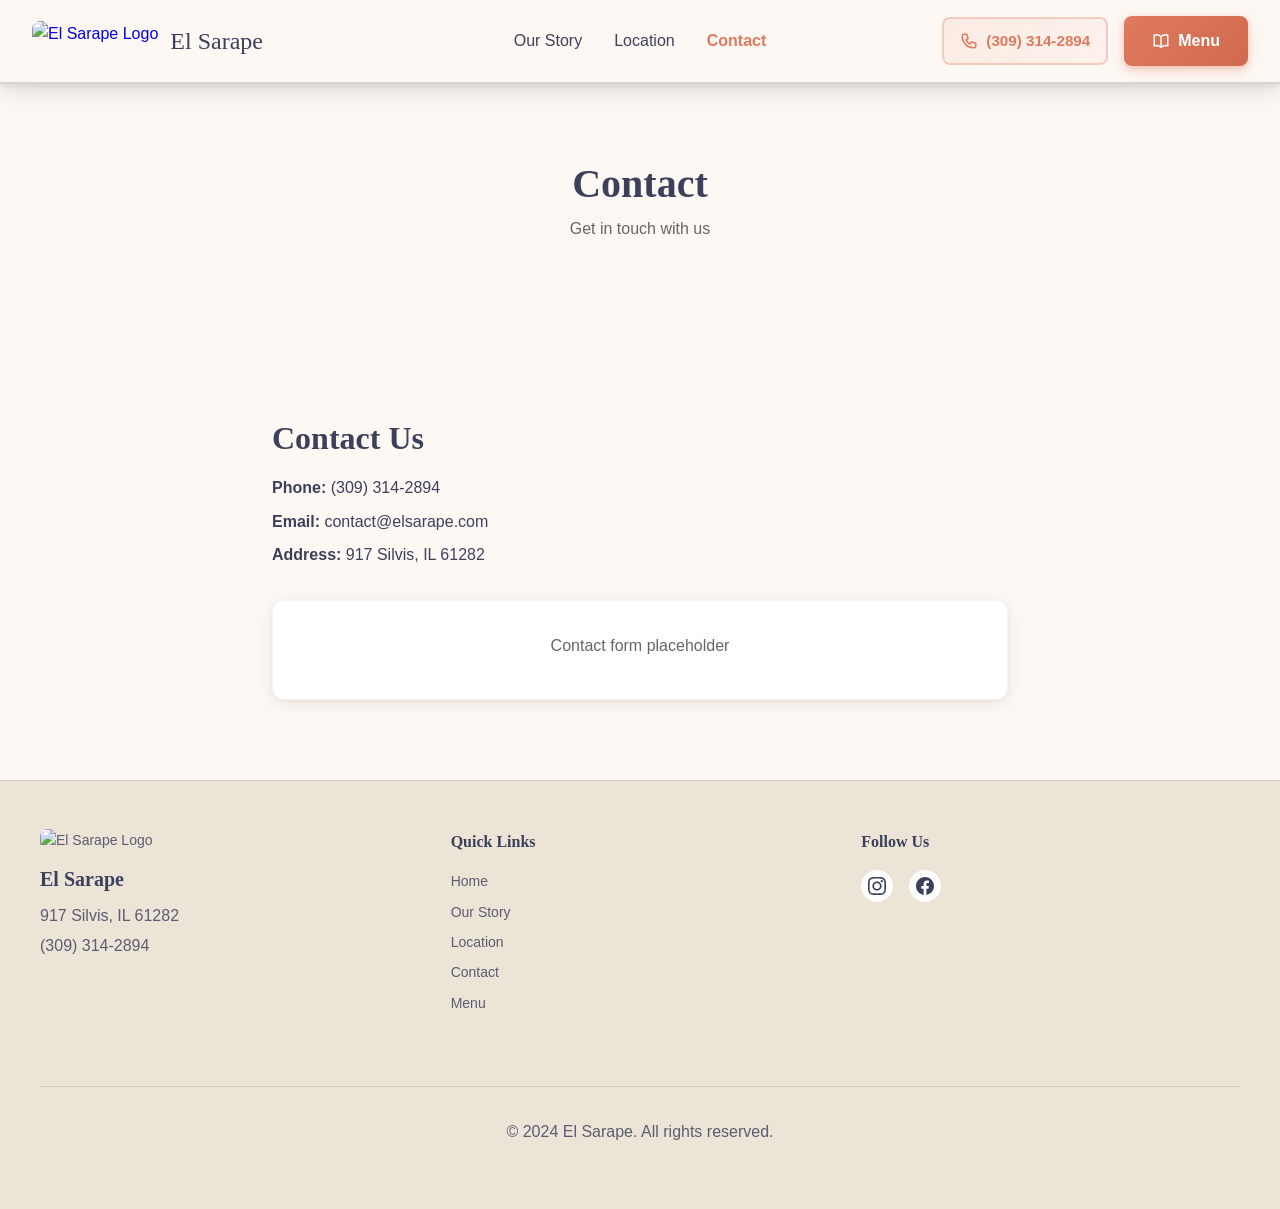
==== commit 1a417781: "menu page overhaul. now is just pdf phone number redesign animations added to logo and buttons our s" ====
--- a/contact.html
+++ b/contact.html
@@ -23,8 +23,18 @@
       </nav>
     </div>
     <div class="header-right">
-      <span class="header-phone">(309) 314-2894</span>
-      <a href="menu.html" class="header-cta">Menu</a>
+      <a href="tel:3093142894" class="header-phone-link">
+        <svg xmlns="http://www.w3.org/2000/svg" fill="none" viewBox="0 0 24 24" stroke="currentColor" stroke-width="2" class="header-phone-icon">
+          <path stroke-linecap="round" stroke-linejoin="round" d="M3 5a2 2 0 012-2h3.28a1 1 0 01.948.684l1.498 4.493a1 1 0 01-.502 1.21l-2.257 1.13a11.042 11.042 0 005.516 5.516l1.13-2.257a1 1 0 011.21-.502l4.493 1.498a1 1 0 01.684.949V19a2 2 0 01-2 2h-1C9.716 21 3 14.284 3 6V5z" />
+        </svg>
+        <span class="header-phone">(309) 314-2894</span>
+      </a>
+      <a href="Photos/elsarapemenu.pdf" class="header-cta" target="_blank">
+        <svg xmlns="http://www.w3.org/2000/svg" fill="none" viewBox="0 0 24 24" stroke="currentColor" stroke-width="2" class="header-cta-icon">
+          <path stroke-linecap="round" stroke-linejoin="round" d="M12 6.042A8.967 8.967 0 006 3.75c-1.052 0-2.062.18-3 .512v14.25A8.987 8.987 0 016 18c2.305 0 4.408.867 6 2.292m0-14.25a8.966 8.966 0 016-2.292c1.052 0 2.062.18 3 .512v14.25A8.987 8.987 0 0018 18a8.967 8.967 0 00-6 2.292m0-14.25v14.25" />
+        </svg>
+        Menu
+      </a>
     </div>
     <button class="hamburger" aria-label="Open menu">
       <span></span>
@@ -41,7 +51,7 @@
       <a href="our-story.html">Our Story</a>
       <a href="location.html">Location</a>
       <a href="contact.html" class="active">Contact</a>
-      <a href="menu.html" class="btn-primary">Menu</a>
+      <a href="Photos/elsarapemenu.pdf" class="btn-primary" target="_blank">Menu</a>
     </div>
   </div>
 
--- a/styles.css
+++ b/styles.css
@@ -90,11 +90,11 @@
   left: 0;
   right: 0;
   z-index: 1000;
-  background-color: rgba(253, 248, 243, 0.95);
-  backdrop-filter: blur(12px);
-  -webkit-backdrop-filter: blur(12px);
-  border-bottom: 1px solid rgba(0, 0, 0, 0.08);
-  box-shadow: 0 4px 20px rgba(0, 0, 0, 0.08), 0 1px 3px rgba(0, 0, 0, 0.05);
+  background-color: rgba(253, 248, 243, 0.98);
+  backdrop-filter: blur(16px);
+  -webkit-backdrop-filter: blur(16px);
+  border-bottom: 2px solid rgba(0, 0, 0, 0.15);
+  box-shadow: 0 6px 24px rgba(0, 0, 0, 0.12), 0 2px 8px rgba(0, 0, 0, 0.08);
   transition: all 0.3s cubic-bezier(0.4, 0, 0.2, 1);
 }
 
@@ -128,11 +128,11 @@
 }
 
 .header.scrolled {
-  background-color: rgba(253, 248, 243, 0.98);
-  backdrop-filter: blur(16px);
-  -webkit-backdrop-filter: blur(16px);
-  border-bottom: 1px solid rgba(0, 0, 0, 0.12);
-  box-shadow: 0 8px 32px rgba(0, 0, 0, 0.12), 0 2px 8px rgba(0, 0, 0, 0.08);
+  background-color: rgba(253, 248, 243, 0.99);
+  backdrop-filter: blur(20px);
+  -webkit-backdrop-filter: blur(20px);
+  border-bottom: 2px solid rgba(0, 0, 0, 0.2);
+  box-shadow: 0 10px 40px rgba(0, 0, 0, 0.15), 0 4px 12px rgba(0, 0, 0, 0.1);
 }
 
 .header-brand {
@@ -140,6 +140,11 @@
   align-items: center;
   gap: 0.75rem;
   text-decoration: none;
+  transition: transform 0.3s cubic-bezier(0.4, 0, 0.2, 1);
+}
+
+.header-brand:hover {
+  transform: scale(1.02);
 }
 
 .header-nav-links {
@@ -152,11 +157,31 @@
   color: var(--color-text);
   text-decoration: none;
   font-weight: 500;
-  transition: color 0.2s ease;
+  transition: color 0.2s ease, transform 0.2s ease;
+  position: relative;
+  padding: 0.5rem 0;
+}
+
+.header-nav-links a::after {
+  content: '';
+  position: absolute;
+  bottom: 0;
+  left: 50%;
+  width: 0;
+  height: 2px;
+  background: var(--color-accent);
+  transition: all 0.3s ease;
+  transform: translateX(-50%);
+  border-radius: 2px;
 }
 
 .header-nav-links a:hover {
   color: var(--color-accent);
+  transform: translateY(-2px);
+}
+
+.header-nav-links a:hover::after {
+  width: 100%;
 }
 
 .header-nav-links a.active {
@@ -165,19 +190,89 @@
 }
 
 .header-cta {
-  display: inline-block;
+  display: inline-flex;
+  align-items: center;
+  gap: 0.5rem;
   background: linear-gradient(135deg, var(--color-accent) 0%, #d06a4f 100%);
   color: white;
   padding: 0.75rem 1.75rem;
   border-radius: var(--radius-button);
   text-decoration: none;
-  font-weight: 500;
+  font-weight: 600;
   font-size: 1rem;
   font-family: var(--font-main);
   box-shadow: 0 4px 12px rgba(224, 122, 95, 0.35), 0 2px 4px rgba(224, 122, 95, 0.2);
   transition: all 0.3s cubic-bezier(0.4, 0, 0.2, 1);
   position: relative;
   overflow: hidden;
+}
+
+.header-cta-icon {
+  width: 18px;
+  height: 18px;
+  transition: transform 0.3s ease;
+}
+
+.header-cta:hover .header-cta-icon {
+  transform: rotate(15deg) scale(1.1);
+}
+
+.header-phone-link {
+  display: flex;
+  align-items: center;
+  gap: 0.5rem;
+  font-size: 0.95rem;
+  color: var(--color-accent);
+  font-family: var(--font-main);
+  font-weight: 700;
+  text-decoration: none;
+  padding: 0.6rem 1rem;
+  border-radius: var(--radius-button);
+  background: linear-gradient(135deg, rgba(224, 122, 95, 0.1), rgba(224, 122, 95, 0.05));
+  border: 2px solid rgba(224, 122, 95, 0.3);
+  transition: all 0.3s cubic-bezier(0.4, 0, 0.2, 1);
+  position: relative;
+  overflow: hidden;
+}
+
+.header-phone-link::before {
+  content: '';
+  position: absolute;
+  top: 50%;
+  left: 50%;
+  width: 0;
+  height: 0;
+  background: rgba(224, 122, 95, 0.2);
+  border-radius: 50%;
+  transform: translate(-50%, -50%);
+  transition: width 0.6s ease, height 0.6s ease;
+}
+
+.header-phone-link:hover::before {
+  width: 200px;
+  height: 200px;
+}
+
+.header-phone-link:hover {
+  background: linear-gradient(135deg, var(--color-accent), #d06a4f);
+  color: white;
+  border-color: var(--color-accent);
+  box-shadow: 0 6px 20px rgba(224, 122, 95, 0.4), 0 3px 8px rgba(224, 122, 95, 0.25);
+  transform: translateY(-2px);
+}
+
+.header-phone-link:active {
+  transform: translateY(0);
+}
+
+.header-phone-icon {
+  width: 18px;
+  height: 18px;
+  transition: transform 0.3s ease;
+}
+
+.header-phone-link:hover .header-phone-icon {
+  transform: rotate(-10deg) scale(1.1);
 }
 
 .header-cta::before {
@@ -212,6 +307,12 @@
   height: 40px;
   width: auto;
   border-radius: var(--radius-logo);
+  transition: transform 0.3s cubic-bezier(0.4, 0, 0.2, 1), box-shadow 0.3s ease;
+}
+
+.header-brand:hover .header-logo {
+  transform: rotate(5deg) scale(1.05);
+  box-shadow: 0 4px 12px rgba(224, 122, 95, 0.3);
 }
 
 .header-brand-text {
@@ -219,6 +320,28 @@
   font-weight: 500;
   color: var(--color-text);
   font-family: var(--font-heading);
+  transition: color 0.3s ease, transform 0.3s ease;
+  position: relative;
+}
+
+.header-brand:hover .header-brand-text {
+  color: var(--color-accent);
+  transform: translateX(4px);
+}
+
+.header-brand-text::after {
+  content: '';
+  position: absolute;
+  bottom: -2px;
+  left: 0;
+  width: 0;
+  height: 2px;
+  background: linear-gradient(90deg, var(--color-accent), #d06a4f);
+  transition: width 0.3s ease;
+}
+
+.header-brand:hover .header-brand-text::after {
+  width: 100%;
 }
 
 
@@ -322,7 +445,7 @@
 .mobile-nav-links a:hover {
   color: var(--color-accent);
   background-color: rgba(224, 122, 95, 0.08);
-  transform: translateX(8px);
+  transform: translateX(12px) scale(1.02);
 }
 
 .mobile-nav-links a.active {
@@ -344,8 +467,8 @@
 .mobile-nav-links .btn-primary:hover {
   color: white;
   background: linear-gradient(135deg, #d06a4f 0%, #c45a3f 100%);
-  box-shadow: 0 6px 20px rgba(224, 122, 95, 0.45);
-  transform: translateY(-2px);
+  box-shadow: 0 8px 24px rgba(224, 122, 95, 0.5);
+  transform: translateY(-3px) scale(1.02);
 }
 
 /* Buttons */
@@ -365,38 +488,44 @@
   overflow: hidden;
 }
 
+.btn::before {
+  content: '';
+  position: absolute;
+  top: 50%;
+  left: 50%;
+  width: 0;
+  height: 0;
+  background: rgba(255, 255, 255, 0.2);
+  border-radius: 50%;
+  transform: translate(-50%, -50%);
+  transition: width 0.6s ease, height 0.6s ease;
+}
+
+.btn:hover::before {
+  width: 300px;
+  height: 300px;
+}
+
+.btn:active {
+  transform: scale(0.98);
+}
+
 .btn-primary {
   background: linear-gradient(135deg, var(--color-accent) 0%, #d06a4f 100%);
   color: white;
   box-shadow: 0 4px 12px rgba(224, 122, 95, 0.35), 0 2px 4px rgba(224, 122, 95, 0.2);
 }
 
-.btn-primary::before {
-  content: '';
-  position: absolute;
-  top: 0;
-  left: 0;
-  right: 0;
-  bottom: 0;
-  background: linear-gradient(135deg, rgba(255, 255, 255, 0.1) 0%, transparent 50%);
-  opacity: 0;
-  transition: opacity 0.3s ease;
-}
-
 .btn-primary:hover {
   background: linear-gradient(135deg, #d06a4f 0%, #c45a3f 100%);
   color: white;
-  box-shadow: 0 6px 20px rgba(224, 122, 95, 0.45), 0 3px 8px rgba(224, 122, 95, 0.3);
-  transform: translateY(-2px);
-}
-
-.btn-primary:hover::before {
-  opacity: 1;
+  box-shadow: 0 8px 24px rgba(224, 122, 95, 0.5), 0 4px 12px rgba(224, 122, 95, 0.35);
+  transform: translateY(-3px);
 }
 
 .btn-primary:active {
-  transform: translateY(0);
-  box-shadow: 0 2px 8px rgba(224, 122, 95, 0.3);
+  transform: translateY(-1px);
+  box-shadow: 0 4px 12px rgba(224, 122, 95, 0.35);
 }
 
 .btn-secondary {
@@ -409,12 +538,12 @@
 .btn-secondary:hover {
   background-color: var(--color-accent);
   color: white;
-  box-shadow: 0 4px 12px rgba(224, 122, 95, 0.3);
-  transform: translateY(-2px);
+  box-shadow: 0 6px 16px rgba(224, 122, 95, 0.4);
+  transform: translateY(-3px);
 }
 
 .btn-secondary:active {
-  transform: translateY(0);
+  transform: translateY(-1px);
 }
 
 /* Cards */
@@ -428,8 +557,8 @@
 }
 
 .card:hover {
-  transform: translateY(-4px);
-  box-shadow: 0 8px 24px rgba(0, 0, 0, 0.12), 0 2px 8px rgba(0, 0, 0, 0.06);
+  transform: translateY(-6px);
+  box-shadow: 0 12px 32px rgba(0, 0, 0, 0.15), 0 4px 12px rgba(0, 0, 0, 0.08);
 }
 
 .card h3 {
@@ -487,6 +616,13 @@
   opacity: 0.9;
   box-shadow: 0 8px 24px rgba(0, 0, 0, 0.15);
   z-index: 2;
+  transition: transform 0.4s cubic-bezier(0.4, 0, 0.2, 1), box-shadow 0.4s ease, opacity 0.3s ease;
+}
+
+.hero-integrated-logo:hover {
+  transform: rotate(-5deg) scale(1.1);
+  box-shadow: 0 12px 32px rgba(224, 122, 95, 0.3);
+  opacity: 1;
 }
 
 .hero-identity {
@@ -556,6 +692,12 @@
   height: 150px;
   object-fit: cover;
   border-radius: var(--radius-card);
+  transition: transform 0.4s cubic-bezier(0.4, 0, 0.2, 1), box-shadow 0.4s ease;
+}
+
+.hero-images img:hover {
+  transform: scale(1.05);
+  box-shadow: 0 8px 24px rgba(0, 0, 0, 0.15);
 }
 
 .hero-images img:nth-child(1) {
@@ -630,6 +772,12 @@
   width: 32px;
   height: 32px;
   color: var(--color-accent);
+  transition: transform 0.3s cubic-bezier(0.4, 0, 0.2, 1), color 0.3s ease;
+}
+
+.section-icon:hover {
+  transform: rotate(15deg) scale(1.1);
+  color: #d06a4f;
 }
 
 .menu-preview h2 {
@@ -648,7 +796,8 @@
 }
 
 .menu-category:hover {
-  box-shadow: 0 8px 24px rgba(0, 0, 0, 0.12), 0 2px 8px rgba(0, 0, 0, 0.06);
+  box-shadow: 0 12px 32px rgba(0, 0, 0, 0.15), 0 4px 12px rgba(0, 0, 0, 0.08);
+  transform: translateY(-2px);
 }
 
 .menu-category-header {
@@ -680,6 +829,11 @@
   height: 100%;
   object-fit: cover;
   border-radius: var(--radius-card);
+  transition: transform 0.3s cubic-bezier(0.4, 0, 0.2, 1);
+}
+
+.menu-item:hover .menu-item-thumbnail img {
+  transform: scale(1.08);
 }
 
 .menu-items {
@@ -691,11 +845,11 @@
   display: flex;
   justify-content: space-between;
   align-items: flex-start;
-  padding: 1rem;
-  background-color: var(--color-bg);
-  border-radius: var(--radius-card);
-  box-shadow: 0 2px 8px rgba(0, 0, 0, 0.06), 0 1px 2px rgba(0, 0, 0, 0.04);
-  border: 1px solid var(--color-border);
+  padding: 0;
+  background-color: transparent;
+  border-radius: 0;
+  box-shadow: none;
+  border: none;
   transition: all 0.3s cubic-bezier(0.4, 0, 0.2, 1);
 }
 
@@ -706,13 +860,21 @@
 }
 
 .menu-item:hover {
-  box-shadow: 0 4px 12px rgba(0, 0, 0, 0.1), 0 2px 4px rgba(0, 0, 0, 0.06);
-  transform: translateY(-2px);
+  transform: translateX(8px);
+}
+
+.menu-item:hover .menu-item-name h4 {
+  color: var(--color-accent);
 }
 
 .menu-item.featured {
-  background-color: var(--color-accent-soft);
-  border-color: var(--color-accent);
+  background-color: transparent;
+  border: none;
+}
+
+.menu-item.featured .menu-item-name h4 {
+  color: var(--color-accent);
+  font-weight: 700;
 }
 
 .featured-badge {
@@ -743,6 +905,21 @@
 }
 
 /* Our Story Preview */
+.story-preview-image {
+  width: 100%;
+  max-width: 800px;
+  height: auto;
+  border-radius: var(--radius-card);
+  margin-bottom: 1.5rem;
+  box-shadow: 0 4px 16px rgba(0, 0, 0, 0.08), 0 1px 4px rgba(0, 0, 0, 0.04);
+  transition: transform 0.3s cubic-bezier(0.4, 0, 0.2, 1), box-shadow 0.3s ease;
+}
+
+.story-preview-image:hover {
+  transform: scale(1.02);
+  box-shadow: 0 8px 24px rgba(0, 0, 0, 0.12), 0 2px 8px rgba(0, 0, 0, 0.06);
+}
+
 .story-preview {
   padding: var(--spacing-section-mobile) 1.5rem;
   max-width: 800px;
@@ -792,7 +969,8 @@
 }
 
 .location-preview:hover {
-  box-shadow: 0 8px 24px rgba(0, 0, 0, 0.12), 0 2px 8px rgba(0, 0, 0, 0.06);
+  box-shadow: 0 12px 32px rgba(0, 0, 0, 0.15), 0 4px 12px rgba(0, 0, 0, 0.08);
+  transform: translateY(-2px);
 }
 
 .location-preview-info {
@@ -971,6 +1149,11 @@
   width: auto;
   border-radius: var(--radius-logo);
   margin-bottom: 0.75rem;
+  transition: transform 0.3s cubic-bezier(0.4, 0, 0.2, 1);
+}
+
+.footer-logo:hover {
+  transform: scale(1.05);
 }
 
 .footer-brand h4 {
@@ -1030,6 +1213,8 @@
 .footer-social a:hover {
   background-color: var(--color-accent);
   color: white;
+  transform: translateY(-3px) scale(1.1);
+  box-shadow: 0 4px 12px rgba(224, 122, 95, 0.3);
 }
 
 .footer-bottom {
@@ -1069,14 +1254,7 @@
     align-items: center;
     gap: 1rem;
   }
-  
-  .header-phone {
-    font-size: 0.9rem;
-    color: var(--color-text-light);
-    font-family: var(--font-main);
-    font-weight: 500;
-  }
-  
+
   .hamburger {
     display: none;
   }
